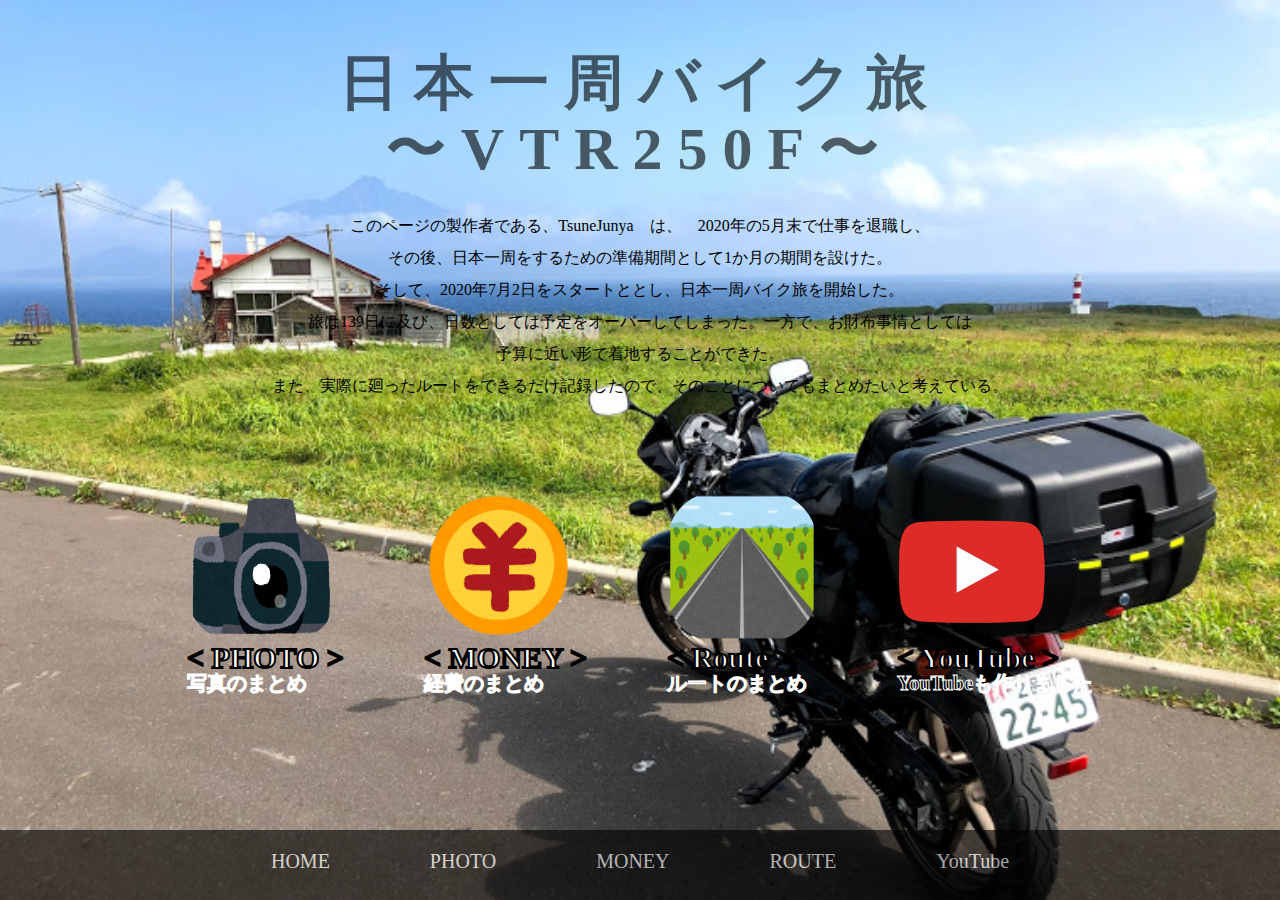
==== nihonisshuu-top-page.html @ a8553234 "Update nihonisshuu-top-page.html" ====
<!doctype html>
<html class="no-js" lang="ja">

<head>
  <meta charset="utf-8">
  <title>[日本一周ﾊﾞｲｸ旅｜TOPﾍﾟｰｼﾞ]</title>
  <meta name="description" content="">
  <meta name="viewport" content="width=device-width, initial-scale=1">
  <link rel="stylesheet" href="nihonisshuu-top-page.css">
  <link rel="stylesheet" href="responsive.css">
  <meta name="theme-color" content="#fafafa">
</head>

<body>
  <div class="back-image">
  <header class="page-header">
     <h1 class="top-title">日本一周バイク旅 <span class="br">〜VTR250F〜</span></h1>
  </header>
<!-- ーーーーーーーーーーーーーーーーーーーーーーーーーーーーーーーーーーーーーーーーーーーーー -->
   <article class="explain">
      <p>
      このページの製作者である、TsuneJunya　は、　2020年の5月末で仕事を退職し、<br>
      その後、日本一周をするための準備期間として1か月の期間を設けた。
      </p>
      <p>そして、2020年7月2日をスタートととし、日本一周バイク旅を開始した。<br>
      旅は139日に及び、日数としては予定をオーバーしてしまった。一方で、お財布事情としては<br>
      予算に近い形で着地することができた。<br>
      また、実際に廻ったルートをできるだけ記録したので、そのことについてもまとめたいと考えている。
      </p>
    </article>
<!-- ーーーーーーーーーーーーーーーーーーーーーーーーーーーーーーーーーーーーーーーーーーーーー -->

<div class="box-wrapper">

  <div class="box content">
    <a href="#"><img src="camera.jpg"></a>
      <h2>&lt; PHOTO &gt;</h2>
      <p>写真のまとめ</p>
  </div>

  <div class="box content">
    <a href="https://tsunejunya.github.io/moneytop/"><img src="money.jpg"></a>
    <h2>&lt; MONEY &gt;</h2>
    <p>経費のまとめ</p>
  </div>

  <div class="box content">
    <a href="#"><img src="route.jpg"></a>
    <h2>&lt; Route &gt;</h2>
    <p>ルートのまとめ</p>
  </div>

  <div class="box content">
    <a href="https://www.youtube.com/channel/UCR6sjIjWQQ_HPK7QZ4tR5cQ"><img src="youtube.jpg"></a>
    <h2>&lt; YouTube &gt;</h2>
    <p>YouTubeも作りました</p>
  </div>

</div>
</div>
<!-- ---------------------------------------------------------------------- -->

  <footer class="page-footer">

    <ul class="footer-list">
      <li><a href="#">HOME</a></li>
      <li><a href="#">PHOTO</a></li>
      <li><a href="https://tsunejunya.github.io/moneytop/">MONEY</a></li>
      <li><a href="#">ROUTE</a></li>
      <li><a href="https://www.youtube.com/channel/UCR6sjIjWQQ_HPK7QZ4tR5cQ">YouTube</a></li>
    </ul>
  </footer>

</body>
</html>
---- nihonisshuu-top-page.css ----
@media screen and (min-width: 768px) {

* {
    padding: 0;
    margin: 0;
}

a {
    text-decoration: none;
}
a:visited{
    color: inherit;
  }

  body {

    background-image: url(toppage-header.png);
    background-size: cover;
    height: 800px;
}

/* ---------------------------------------------------- */
/* ヘッダー部分 */
.page-header {
    /* background-color: blanchedalmond; */
    height: 130px;
    font-size: 30px;
    font-family: 'Philosopher',serif;
    text-align: center;
    letter-spacing: 15px;
    width: 100%;
    line-height: 1.1;
    opacity: .6;
    padding-top: 50px;
}


/* ------------------------------------------------------------ */
/* 説明 */
article {
    text-align: center;
    padding-top: 30px;
    line-height: 2;
}

.br::before {
    content: "\A" ;
    white-space: pre ;
}
/* ------------------------------------------------------------ */
/* メインボックス */

.box-wrapper {
    display: flex;
    justify-content: center;
    margin-top: 50px;
}

.content {
    justify-content: center;
}

.box {
    padding: 40px;
 
}

.box img {
    height: 150px;
    width: 150px;
    border-radius: 50px;
}

.box h2  {
    font-size: 30px;
    -webkit-text-fill-color:#fff;
    -webkit-text-stroke:2px #000;
    line-height: 0.8;
    font-family: 'Philosopher',serif;
        
}

.box p  {
    font-size: 20px;
    font-weight: bold;
    -webkit-text-fill-color:#000;
    -webkit-text-stroke:1px #fff;
}
}
/* <!-- ---------------------------------------------------------------------- --> */

.page-footer {
    background-color: #000;
    opacity: .6;
    position: fixed;
    bottom: 0;
    width: 100%;
    height: 70px;
}

.footer-list {
    display: flex;
    opacity: 1;
    justify-content: center;
    list-style: none;
    padding-top: 20px;
}

.footer-list a {
    margin: 50px;
    font-size: 20px;
    color: white;
}

.footer-list a:hover {
    color: aqua;
}
---- responsive.css ----
/* ーーーーーーーーーーーーー以下スマホ対応CSSーーーーーーーーーーーーーーーーーーーーーー */


@media screen and (max-width: 768px) {

    .pc-nav {
        display: none;
    }
    
    .explain br {
        display: none;
      }

    * {
        padding: 0;
        margin: 0;
        
    }
    
    a {
        text-decoration: none;
    }
    a:visited{
        color: inherit;
      }

      .back-image {
    
        background: url(top3.jpg) no-repeat center center fixed #C0C0C0;
        -webkit-background-size: cover;
        -moz-background-size: cover;
        -o-background-size: cover;
        background-size: cover;
    }
    
    /* ---------------------------------------------------- */
    /* ヘッダー部分 */
    header {
        height: 100%;
    }

    .page-header {
        padding-top: 30px;
        font-size: 15px;
        font-family: 'Philosopher',serif;
        color: black;
        text-align: center;
        letter-spacing: 7px;

    }
    
    /* ------------------------------------------------------------ */
    /* 説明 */
    article {
        font-size: 14px;
        padding-top: 20px;
        line-height: 1.5;
        font-family:"Yu Gothic", "游ゴシック", YuGothic, "游ゴシック体";
        text-indent: 1em;
        padding-left: 1em;
        padding-right: 1em;
       
    }
    .br::before {
        content: "\A" ;
        white-space: pre ;
    }
    /* ------------------------------------------------------------ */
    /* メインボックス */
    
    .box-wrapper {
        display: grid; 
        grid-template-columns: 1fr 1fr;
        margin-top: 40px;
        padding-bottom: 200px;
        width:100%;
    }
    
    .box {
        box-sizing: border-box;
        text-align: center;
        margin-top: 10px;
    }

    
    .box img {
        height: 80px;
        width: 80px;
        border-radius: 50px;
    }
    
    .box h2  {
        font-size: 20px;
        line-height: 0.8;
        font-family: 'Philosopher',serif; 
        color: white;
    }
    
    .box p  {
        font-size: 10px;
        color: white;
    }
    
    /* <!-- ---------------------------------------------------------------------- --> */
    
    .page-footer {
        background-color: #000;
        opacity: .6;
        position: fixed;
        bottom: 0;
        width: 100%;
        height: 30px;
    }
    
    .footer-list {
        display: flex;
        opacity: 1;
        justify-content: center;
        list-style: none;
        padding-top: 2px;
    }
    
    .footer-list a {
        margin: 5px;
        font-size: 12px;
        color: white;
    }
    
    .footer-list a:hover {
        color: aqua;
    }

}
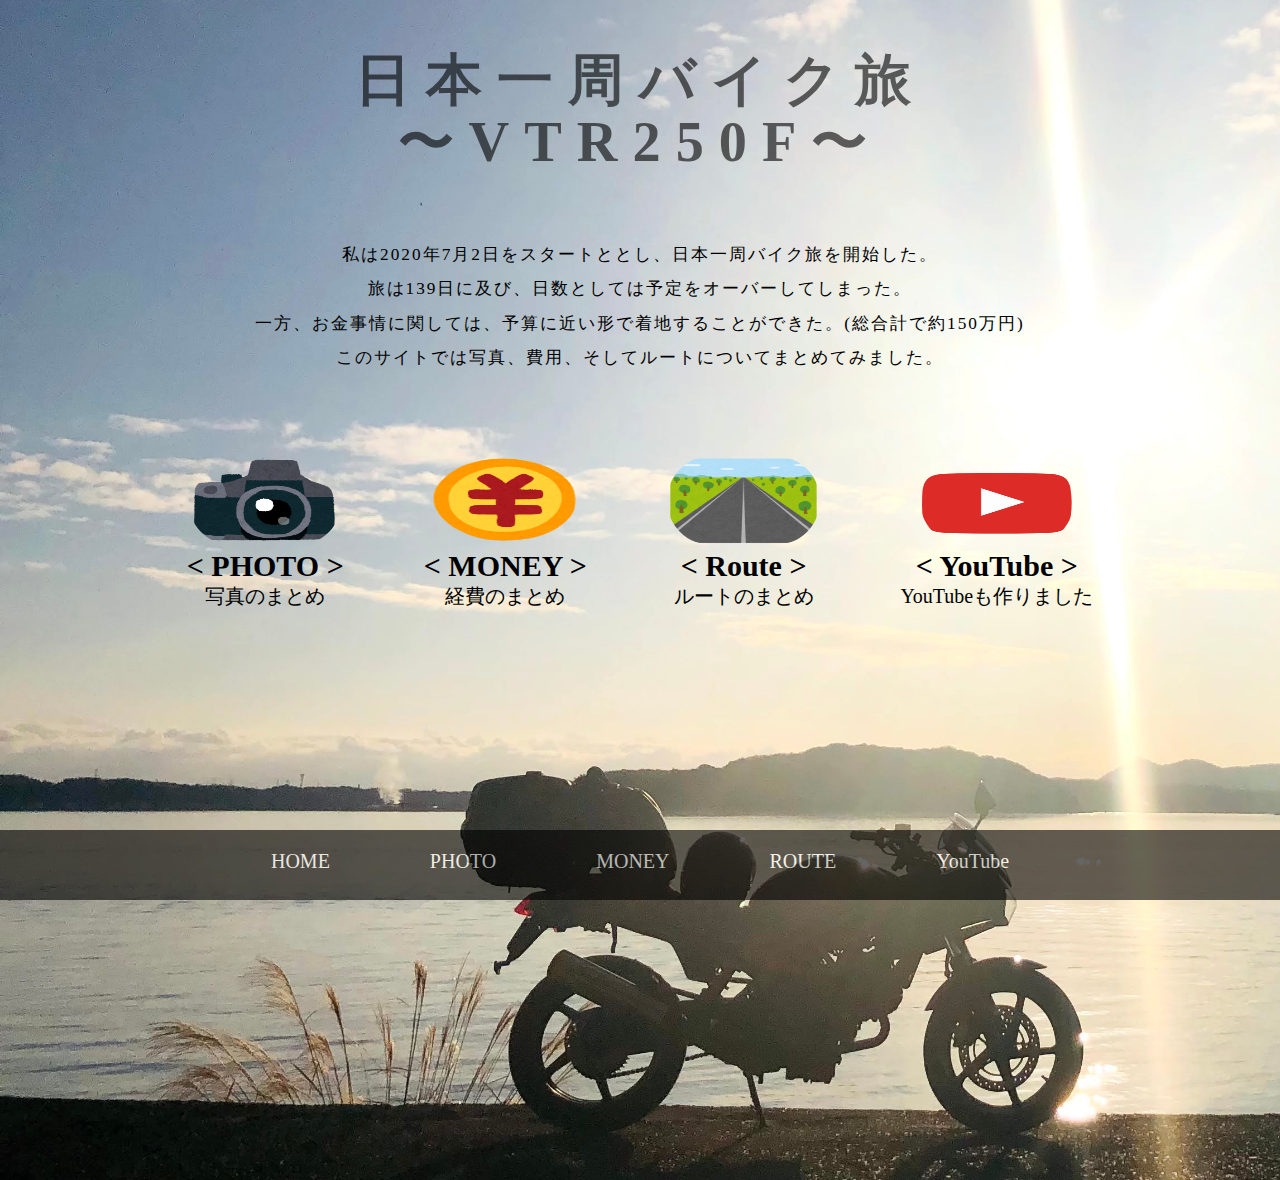
==== commit 2ac83450: "Add files via upload" ====
--- a/nihonisshuu-top-page.html
+++ b/nihonisshuu-top-page.html
@@ -19,13 +19,14 @@
 <!-- ーーーーーーーーーーーーーーーーーーーーーーーーーーーーーーーーーーーーーーーーーーーーー -->
    <article class="explain">
       <p>
-      このページの製作者である、TsuneJunya　は、　2020年の5月末で仕事を退職し、<br>
-      その後、日本一周をするための準備期間として1か月の期間を設けた。
+      私は2020年7月2日をスタートととし、日本一周バイク旅を開始した。<br>
+      旅は139日に及び、日数としては予定をオーバーしてしまった。<br>
+      </P>
+      <p>
+      一方、お金事情に関しては、予算に近い形で着地することができた。(総合計で約150万円)
       </p>
-      <p>そして、2020年7月2日をスタートととし、日本一周バイク旅を開始した。<br>
-      旅は139日に及び、日数としては予定をオーバーしてしまった。一方で、お財布事情としては<br>
-      予算に近い形で着地することができた。<br>
-      また、実際に廻ったルートをできるだけ記録したので、そのことについてもまとめたいと考えている。
+      <p>
+      このサイトでは写真、費用、そしてルートについてまとめてみました。
       </p>
     </article>
 <!-- ーーーーーーーーーーーーーーーーーーーーーーーーーーーーーーーーーーーーーーーーーーーーー -->
@@ -33,7 +34,7 @@
 <div class="box-wrapper">
 
   <div class="box content">
-    <a href="#"><img src="camera.jpg"></a>
+    <a href="https://tsunejunya.github.io/phototop/"><img src="camera.jpg"></a>
       <h2>&lt; PHOTO &gt;</h2>
       <p>写真のまとめ</p>
   </div>
@@ -45,13 +46,13 @@
   </div>
 
   <div class="box content">
-    <a href="#"><img src="route.jpg"></a>
+    <a href="https://tsunejunya.github.io/routetop/"><img src="route.jpg"></a>
     <h2>&lt; Route &gt;</h2>
     <p>ルートのまとめ</p>
   </div>
 
   <div class="box content">
-    <a href="https://www.youtube.com/channel/UCR6sjIjWQQ_HPK7QZ4tR5cQ"><img src="youtube.jpg"></a>
+    <a href="https://www.youtube.com/channel/UCR6sjIjWQQ_HPK7QZ4tR5cQ/videos"><img src="youtube.jpg"></a>
     <h2>&lt; YouTube &gt;</h2>
     <p>YouTubeも作りました</p>
   </div>
@@ -63,11 +64,11 @@
   <footer class="page-footer">
 
     <ul class="footer-list">
-      <li><a href="#">HOME</a></li>
-      <li><a href="#">PHOTO</a></li>
+      <li><a href="https://tsunejunya.github.io/toppage/">HOME</a></li>
+      <li><a href="https://tsunejunya.github.io/phototop/">PHOTO</a></li>
       <li><a href="https://tsunejunya.github.io/moneytop/">MONEY</a></li>
-      <li><a href="#">ROUTE</a></li>
-      <li><a href="https://www.youtube.com/channel/UCR6sjIjWQQ_HPK7QZ4tR5cQ">YouTube</a></li>
+      <li><a href="https://tsunejunya.github.io/routetop/">ROUTE</a></li>
+      <li><a href="https://www.youtube.com/channel/UCR6sjIjWQQ_HPK7QZ4tR5cQ/videos">YouTube</a></li>
     </ul>
   </footer>
 
--- a/nihonisshuu-top-page.css
+++ b/nihonisshuu-top-page.css
@@ -14,9 +14,9 @@
 
   body {
 
-    background-image: url(toppage-header.png);
+    background-image: url(toptop4.jpg);
     background-size: cover;
-    height: 800px;
+    height: 1180px;
 }
 
 /* ---------------------------------------------------- */
@@ -24,7 +24,7 @@
 .page-header {
     /* background-color: blanchedalmond; */
     height: 130px;
-    font-size: 30px;
+    font-size: 2.2vw;
     font-family: 'Philosopher',serif;
     text-align: center;
     letter-spacing: 15px;
@@ -39,8 +39,10 @@
 /* 説明 */
 article {
     text-align: center;
-    padding-top: 30px;
+    padding-top: 4.5vw;
     line-height: 2;
+    letter-spacing: 2px;
+    font-size: 1.35vw;
 }
 
 .br::before {
@@ -53,7 +55,7 @@
 .box-wrapper {
     display: flex;
     justify-content: center;
-    margin-top: 50px;
+    margin-top: 40px;
 }
 
 .content {
@@ -61,30 +63,25 @@
 }
 
 .box {
-    padding: 40px;
+    padding: 40px 40px 0px 40px;
+    text-align: center;
  
 }
 
 .box img {
-    height: 150px;
-    width: 150px;
+    height: 7vw;
+    width: 12vw;
     border-radius: 50px;
 }
 
 .box h2  {
     font-size: 30px;
-    -webkit-text-fill-color:#fff;
-    -webkit-text-stroke:2px #000;
-    line-height: 0.8;
     font-family: 'Philosopher',serif;
         
 }
 
 .box p  {
     font-size: 20px;
-    font-weight: bold;
-    -webkit-text-fill-color:#000;
-    -webkit-text-stroke:1px #fff;
 }
 }
 /* <!-- ---------------------------------------------------------------------- --> */
--- a/responsive.css
+++ b/responsive.css
@@ -24,13 +24,9 @@
         color: inherit;
       }
 
-      .back-image {
-    
-        background: url(top3.jpg) no-repeat center center fixed #C0C0C0;
-        -webkit-background-size: cover;
-        -moz-background-size: cover;
-        -o-background-size: cover;
+    body {
         background-size: cover;
+        background-image: url(toptop11.jpg);
     }
     
     /* ---------------------------------------------------- */
@@ -41,24 +37,29 @@
 
     .page-header {
         padding-top: 30px;
-        font-size: 15px;
-        font-family: 'Philosopher',serif;
-        color: black;
+        font-size: 5.5vw;
+        /* font-family: 'Philosopher',serif; */
+        font-family: "Arial Black";
+        color: white;
         text-align: center;
-        letter-spacing: 7px;
+        letter-spacing: 3px;
+        line-height: 1.2;
+        opacity: .9;
 
     }
     
     /* ------------------------------------------------------------ */
     /* 説明 */
     article {
-        font-size: 14px;
-        padding-top: 20px;
-        line-height: 1.5;
+        font-size: 4.3vw;
+        padding-top: 10px;
+        line-height: 1.6;
         font-family:"Yu Gothic", "游ゴシック", YuGothic, "游ゴシック体";
         text-indent: 1em;
         padding-left: 1em;
         padding-right: 1em;
+        color: black;
+        opacity: 0.7;
        
     }
     .br::before {
@@ -71,7 +72,7 @@
     .box-wrapper {
         display: grid; 
         grid-template-columns: 1fr 1fr;
-        margin-top: 40px;
+        margin-top: 0px;
         padding-bottom: 200px;
         width:100%;
     }
@@ -79,26 +80,31 @@
     .box {
         box-sizing: border-box;
         text-align: center;
-        margin-top: 10px;
+        margin-top: 17px;
     }
 
     
     .box img {
-        height: 80px;
-        width: 80px;
+        height: 12vw;
+        width: 14vw;
         border-radius: 50px;
     }
     
     .box h2  {
-        font-size: 20px;
-        line-height: 0.8;
-        font-family: 'Philosopher',serif; 
-        color: white;
+        font-size: 6.5vw;
+        line-height: 0.5;
+        /* font-family: 'Philosopher',serif;  */
+        font-family: "Arial Black";
+        color: black;
     }
     
     .box p  {
-        font-size: 10px;
+        font-size: 4vw;
         color: white;
+        font-weight: bold;
+        font-family: 'Philosopher',serif;
+        opacity: 0;
+        visibility: hidden;
     }
     
     /* <!-- ---------------------------------------------------------------------- --> */
@@ -109,7 +115,7 @@
         position: fixed;
         bottom: 0;
         width: 100%;
-        height: 30px;
+        height: 35px;
     }
     
     .footer-list {
@@ -121,8 +127,8 @@
     }
     
     .footer-list a {
-        margin: 5px;
-        font-size: 12px;
+        margin: 8px;
+        font-size: 3.5vw;
         color: white;
     }
     
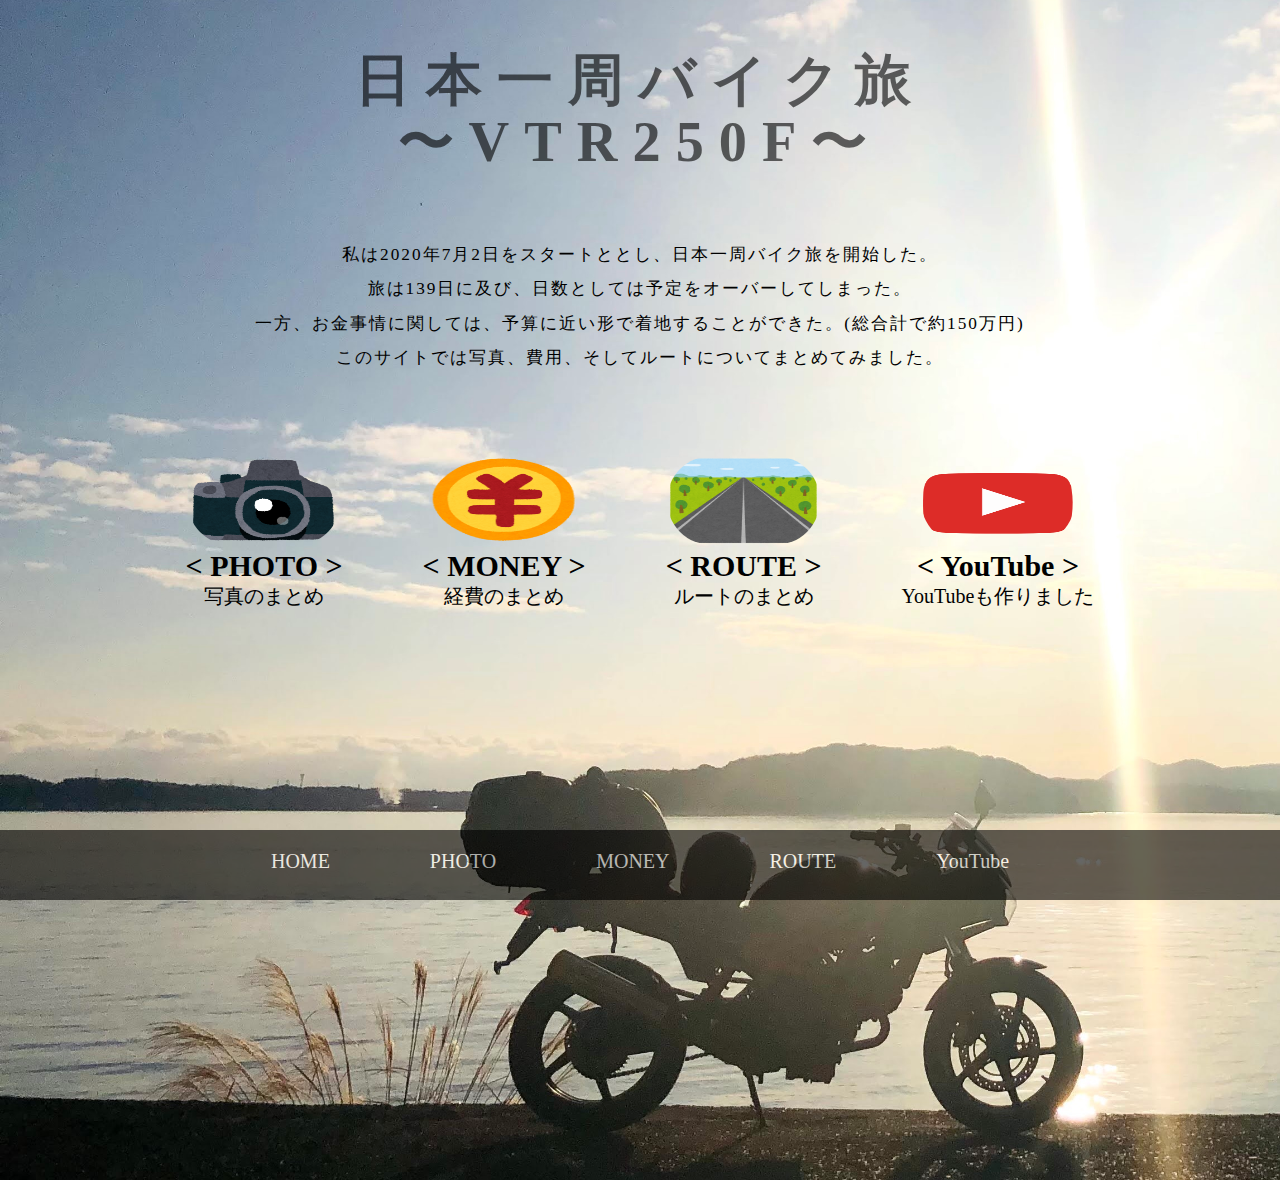
==== commit 2857d556: "Update nihonisshuu-top-page.html" ====
--- a/nihonisshuu-top-page.html
+++ b/nihonisshuu-top-page.html
@@ -47,7 +47,7 @@
 
   <div class="box content">
     <a href="https://tsunejunya.github.io/routetop/"><img src="route.jpg"></a>
-    <h2>&lt; Route &gt;</h2>
+    <h2>&lt; ROUTE &gt;</h2>
     <p>ルートのまとめ</p>
   </div>
 
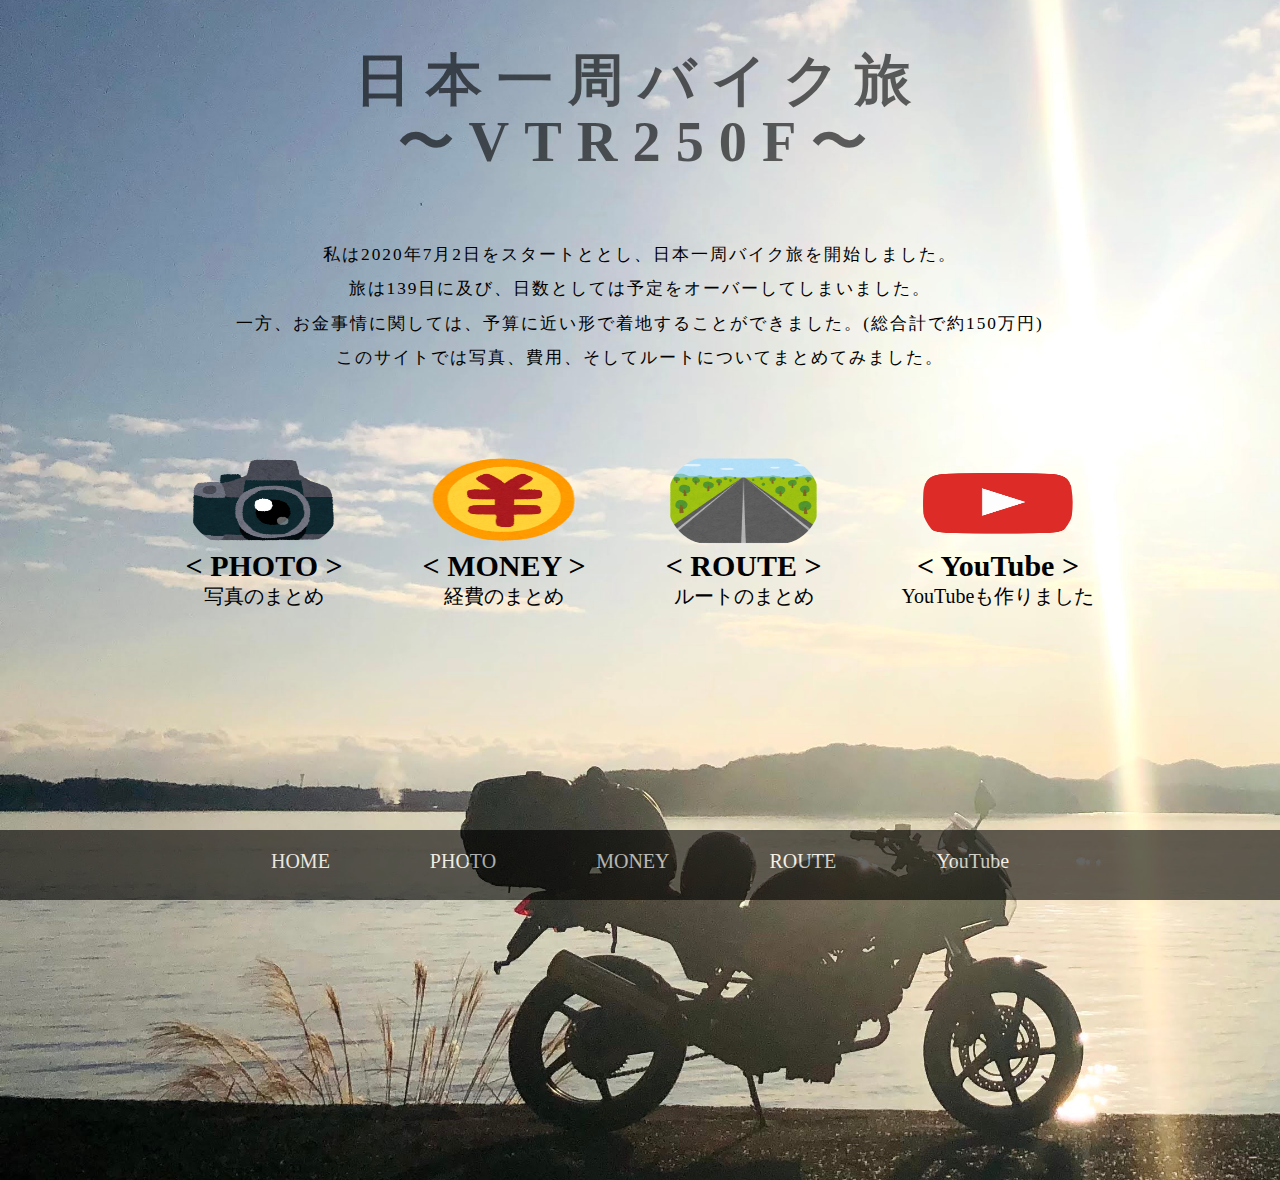
==== commit 0df105f4: "Update nihonisshuu-top-page.html" ====
--- a/nihonisshuu-top-page.html
+++ b/nihonisshuu-top-page.html
@@ -19,11 +19,11 @@
 <!-- ーーーーーーーーーーーーーーーーーーーーーーーーーーーーーーーーーーーーーーーーーーーーー -->
    <article class="explain">
       <p>
-      私は2020年7月2日をスタートととし、日本一周バイク旅を開始した。<br>
-      旅は139日に及び、日数としては予定をオーバーしてしまった。<br>
+      私は2020年7月2日をスタートととし、日本一周バイク旅を開始しました。<br>
+      旅は139日に及び、日数としては予定をオーバーしてしまいました。<br>
       </P>
       <p>
-      一方、お金事情に関しては、予算に近い形で着地することができた。(総合計で約150万円)
+      一方、お金事情に関しては、予算に近い形で着地することができました。(総合計で約150万円)
       </p>
       <p>
       このサイトでは写真、費用、そしてルートについてまとめてみました。
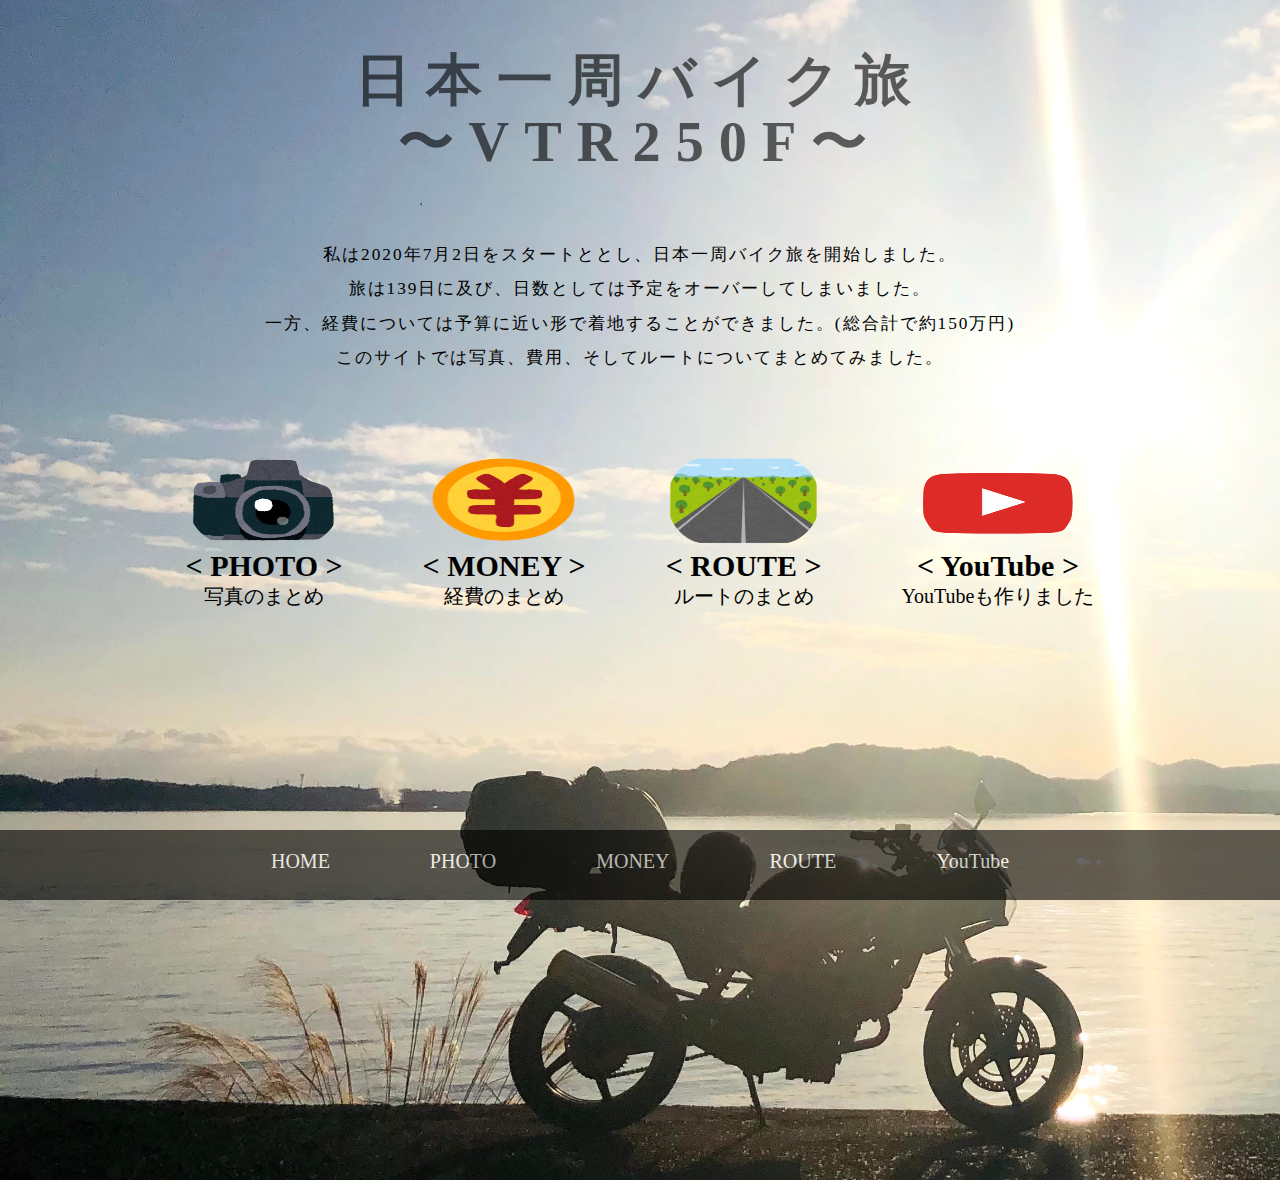
==== commit 7fa84b37: "Update nihonisshuu-top-page.html" ====
--- a/nihonisshuu-top-page.html
+++ b/nihonisshuu-top-page.html
@@ -19,11 +19,13 @@
 <!-- ーーーーーーーーーーーーーーーーーーーーーーーーーーーーーーーーーーーーーーーーーーーーー -->
    <article class="explain">
       <p>
-      私は2020年7月2日をスタートととし、日本一周バイク旅を開始しました。<br>
+      私は2020年7月2日をスタートととし、日本一周バイク旅を開始しました。
+      </p>
+      <p>
       旅は139日に及び、日数としては予定をオーバーしてしまいました。<br>
       </P>
       <p>
-      一方、お金事情に関しては、予算に近い形で着地することができました。(総合計で約150万円)
+      一方、経費については予算に近い形で着地することができました。(総合計で約150万円)
       </p>
       <p>
       このサイトでは写真、費用、そしてルートについてまとめてみました。
